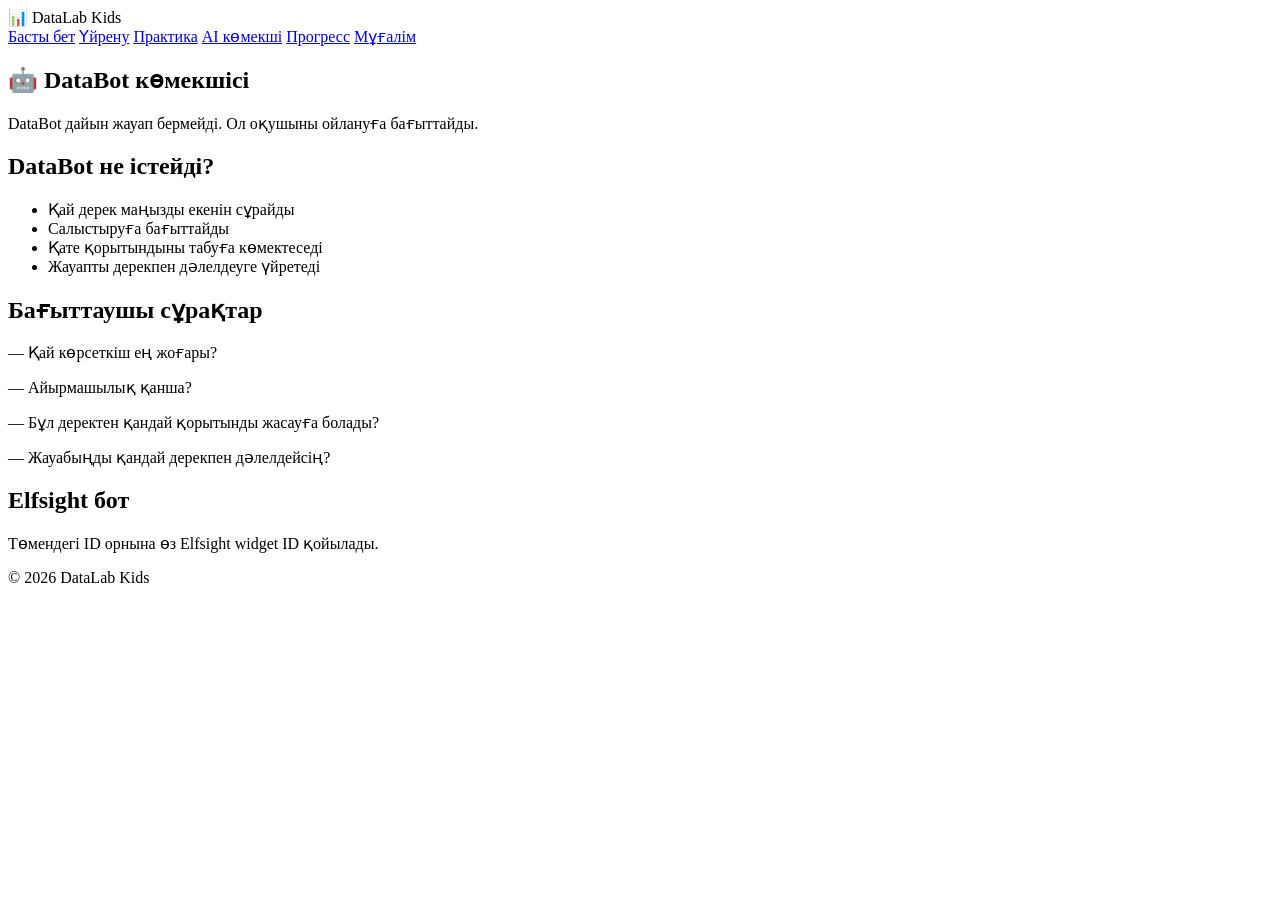
==== ai-helper.html @ 709139b6 "Create ai-helper.html" ====
<!DOCTYPE html>
<html lang="kk">
<head>
  <meta charset="UTF-8">
  <meta name="viewport" content="width=device-width, initial-scale=1.0">
  <title>DataLab Kids | AI көмекші</title>
  <link rel="stylesheet" href="css/style.css">
</head>
<body>

<header class="navbar">
  <div class="logo">📊 DataLab Kids</div>
  <nav>
    <a href="index.html">Басты бет</a>
    <a href="learn.html">Үйрену</a>
    <a href="tasks.html">Практика</a>
    <a href="ai-helper.html">AI көмекші</a>
    <a href="progress.html">Прогресс</a>
    <a href="teacher.html">Мұғалім</a>
  </nav>
</header>

<section class="page-head">
  <h1>🤖 DataBot көмекшісі</h1>
  <p>DataBot дайын жауап бермейді. Ол оқушыны ойлануға бағыттайды.</p>
</section>

<section class="content-grid">
  <div class="card big">
    <h2>DataBot не істейді?</h2>
    <ul>
      <li>Қай дерек маңызды екенін сұрайды</li>
      <li>Салыстыруға бағыттайды</li>
      <li>Қате қорытындыны табуға көмектеседі</li>
      <li>Жауапты дерекпен дәлелдеуге үйретеді</li>
    </ul>
  </div>

  <div class="card big">
    <h2>Бағыттаушы сұрақтар</h2>
    <p>— Қай көрсеткіш ең жоғары?</p>
    <p>— Айырмашылық қанша?</p>
    <p>— Бұл деректен қандай қорытынды жасауға болады?</p>
    <p>— Жауабыңды қандай дерекпен дәлелдейсің?</p>
  </div>
</section>

<section class="bot-area">
  <h2>Elfsight бот</h2>
  <p>Төмендегі ID орнына өз Elfsight widget ID қойылады.</p>

  <div class="elfsight-app-PASTE-YOUR-ID-HERE" data-elfsight-app-lazy></div>
  <script src="https://static.elfsight.com/platform/platform.js" async></script>
</section>

<footer>
  <p>© 2026 DataLab Kids</p>
</footer>

</body>
</html>
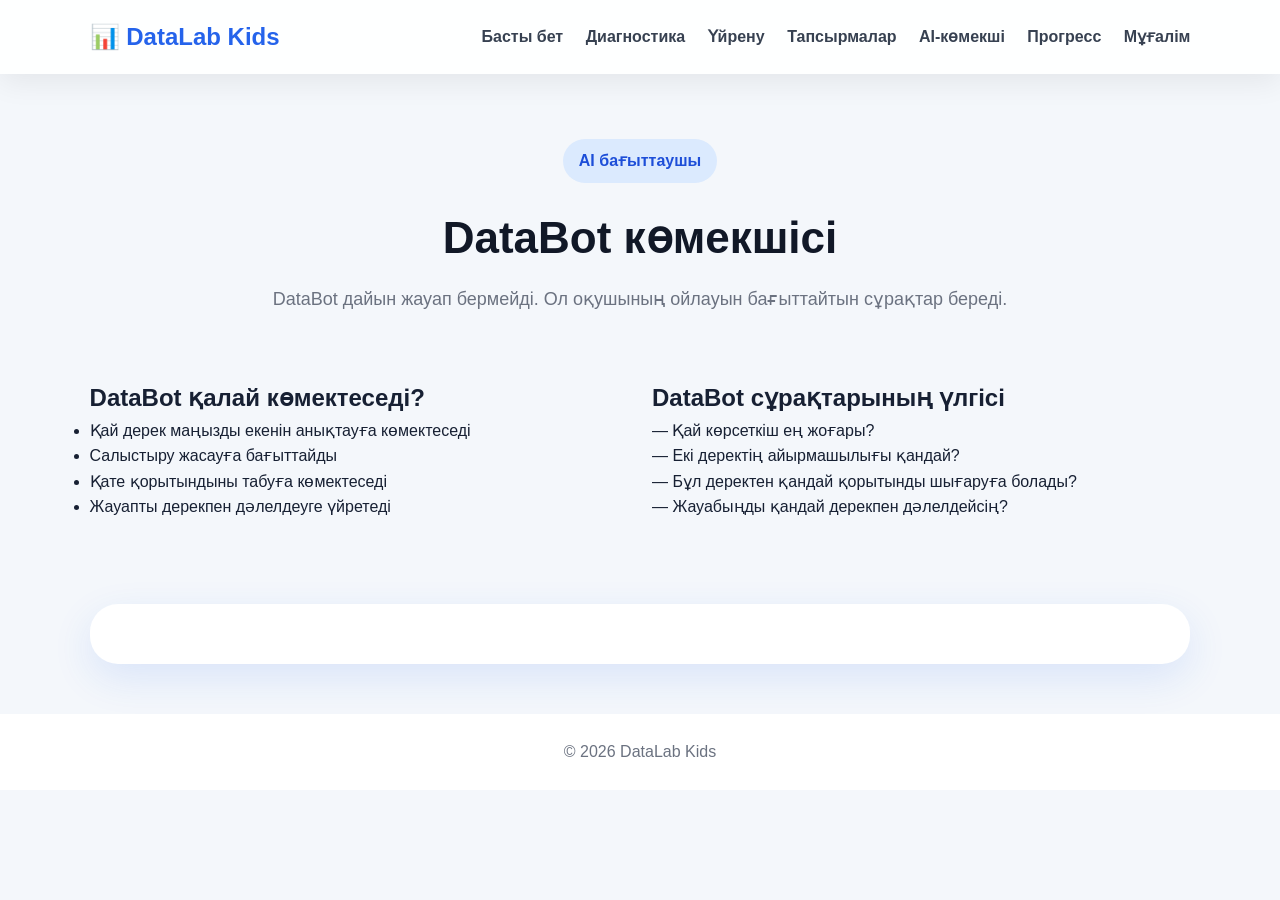
==== commit 7048bbf3: "Update ai-helper.html" ====
--- a/ai-helper.html
+++ b/ai-helper.html
@@ -1,10 +1,10 @@
 <!DOCTYPE html>
 <html lang="kk">
 <head>
-  <meta charset="UTF-8">
-  <meta name="viewport" content="width=device-width, initial-scale=1.0">
-  <title>DataLab Kids | AI көмекші</title>
-  <link rel="stylesheet" href="css/style.css">
+  <meta charset="UTF-8" />
+  <meta name="viewport" content="width=device-width, initial-scale=1.0" />
+  <title>DataLab Kids | AI-көмекші</title>
+  <link rel="stylesheet" href="css/style.css" />
 </head>
 <body>
 
@@ -12,45 +12,49 @@
   <div class="logo">📊 DataLab Kids</div>
   <nav>
     <a href="index.html">Басты бет</a>
+    <a href="diagnostic.html">Диагностика</a>
     <a href="learn.html">Үйрену</a>
-    <a href="tasks.html">Практика</a>
-    <a href="ai-helper.html">AI көмекші</a>
+    <a href="tasks.html">Тапсырмалар</a>
+    <a href="ai-helper.html">AI-көмекші</a>
     <a href="progress.html">Прогресс</a>
     <a href="teacher.html">Мұғалім</a>
   </nav>
 </header>
 
 <section class="page-head">
-  <h1>🤖 DataBot көмекшісі</h1>
-  <p>DataBot дайын жауап бермейді. Ол оқушыны ойлануға бағыттайды.</p>
+  <span class="badge">AI бағыттаушы</span>
+  <h1>DataBot көмекшісі</h1>
+  <p>
+    DataBot дайын жауап бермейді. Ол оқушының ойлауын бағыттайтын сұрақтар береді.
+  </p>
 </section>
 
 <section class="content-grid">
-  <div class="card big">
-    <h2>DataBot не істейді?</h2>
-    <ul>
-      <li>Қай дерек маңызды екенін сұрайды</li>
-      <li>Салыстыруға бағыттайды</li>
+  <div class="info-card big">
+    <h2>DataBot қалай көмектеседі?</h2>
+    <ul class="nice-list">
+      <li>Қай дерек маңызды екенін анықтауға көмектеседі</li>
+      <li>Салыстыру жасауға бағыттайды</li>
       <li>Қате қорытындыны табуға көмектеседі</li>
       <li>Жауапты дерекпен дәлелдеуге үйретеді</li>
     </ul>
   </div>
 
-  <div class="card big">
-    <h2>Бағыттаушы сұрақтар</h2>
+  <div class="info-card big">
+    <h2>DataBot сұрақтарының үлгісі</h2>
     <p>— Қай көрсеткіш ең жоғары?</p>
-    <p>— Айырмашылық қанша?</p>
-    <p>— Бұл деректен қандай қорытынды жасауға болады?</p>
+    <p>— Екі деректің айырмашылығы қандай?</p>
+    <p>— Бұл деректен қандай қорытынды шығаруға болады?</p>
     <p>— Жауабыңды қандай дерекпен дәлелдейсің?</p>
   </div>
 </section>
 
 <section class="bot-area">
-  <h2>Elfsight бот</h2>
-  <p>Төмендегі ID орнына өз Elfsight widget ID қойылады.</p>
 
-  <div class="elfsight-app-PASTE-YOUR-ID-HERE" data-elfsight-app-lazy></div>
-  <script src="https://static.elfsight.com/platform/platform.js" async></script>
+
+  <!-- Elfsight AI Chatbot | Untitled AI Chatbot -->
+<script src="https://elfsightcdn.com/platform.js" async></script>
+<div class="elfsight-app-5457853e-b808-4b36-85d2-f003d47eeeaa" data-elfsight-app-lazy></div>
 </section>
 
 <footer>
--- a/css/style.css
+++ b/css/style.css
@@ -0,0 +1,383 @@
+* {
+  margin: 0;
+  padding: 0;
+  box-sizing: border-box;
+}
+
+body {
+  background: #f4f7fb;
+  color: #172033;
+  font-family: "Segoe UI", Arial, sans-serif;
+  line-height: 1.6;
+}
+
+.navbar {
+  background: rgba(255,255,255,0.95);
+  padding: 18px 7%;
+  display: flex;
+  justify-content: space-between;
+  align-items: center;
+  box-shadow: 0 8px 30px rgba(0,0,0,0.07);
+  position: sticky;
+  top: 0;
+  z-index: 99;
+}
+
+.logo {
+  font-size: 24px;
+  font-weight: 900;
+  color: #2563eb;
+}
+
+nav a {
+  color: #374151;
+  text-decoration: none;
+  margin-left: 18px;
+  font-weight: 700;
+}
+
+nav a:hover {
+  color: #2563eb;
+}
+
+.hero {
+  min-height: 82vh;
+  padding: 80px 7%;
+  display: grid;
+  grid-template-columns: 1.25fr 0.75fr;
+  gap: 45px;
+  align-items: center;
+  background:
+    radial-gradient(circle at top left, #bfdbfe, transparent 35%),
+    radial-gradient(circle at bottom right, #ddd6fe, transparent 35%),
+    linear-gradient(135deg, #eff6ff, #ffffff);
+}
+
+.badge {
+  display: inline-block;
+  background: #dbeafe;
+  color: #1d4ed8;
+  padding: 9px 16px;
+  border-radius: 999px;
+  font-weight: 800;
+  margin-bottom: 20px;
+}
+
+.hero h1 {
+  font-size: 54px;
+  line-height: 1.1;
+  margin-bottom: 22px;
+}
+
+.hero p {
+  font-size: 20px;
+  max-width: 720px;
+  color: #4b5563;
+}
+
+.hero-buttons {
+  margin-top: 30px;
+  display: flex;
+  gap: 16px;
+}
+
+.btn {
+  border: none;
+  border-radius: 16px;
+  padding: 14px 24px;
+  font-size: 16px;
+  font-weight: 800;
+  text-decoration: none;
+  cursor: pointer;
+  display: inline-block;
+}
+
+.primary {
+  background: #2563eb;
+  color: white;
+  box-shadow: 0 12px 24px rgba(37,99,235,0.25);
+}
+
+.secondary {
+  background: white;
+  color: #2563eb;
+  border: 2px solid #2563eb;
+}
+
+.hero-panel,
+.card,
+.task-card,
+.research-info,
+.table-box,
+.bot-area,
+.recommend,
+.progress-card,
+.dash-card {
+  background: white;
+  border-radius: 28px;
+  padding: 30px;
+  box-shadow: 0 14px 40px rgba(37, 99, 235, 0.12);
+}
+
+.hero-panel h3 {
+  font-size: 24px;
+  color: #2563eb;
+  margin-bottom: 18px;
+}
+
+.check {
+  padding: 13px;
+  margin-bottom: 12px;
+  background: #f0f9ff;
+  border-radius: 14px;
+  font-weight: 700;
+}
+
+.problem,
+.research-block,
+.table-box,
+.bot-area,
+.recommend,
+.research-info,
+.task-card {
+  margin: 35px 7%;
+}
+
+.problem h2,
+.research-block h2,
+.table-box h2,
+.task-card h2,
+.research-info h2,
+.bot-area h2,
+.recommend h2 {
+  color: #1d4ed8;
+  margin-bottom: 18px;
+}
+
+.cards-3,
+.content-grid,
+.progress-grid,
+.dashboard {
+  display: grid;
+  gap: 24px;
+}
+
+.cards-3 {
+  grid-template-columns: repeat(3, 1fr);
+}
+
+.content-grid,
+.progress-grid {
+  margin: 35px 7%;
+  grid-template-columns: repeat(2, 1fr);
+}
+
+.dashboard {
+  margin: 35px 7%;
+  grid-template-columns: repeat(4, 1fr);
+}
+
+.card h3,
+.card h2 {
+  color: #2563eb;
+  margin-bottom: 12px;
+}
+
+.big {
+  min-height: 190px;
+}
+
+.page-head {
+  text-align: center;
+  padding: 65px 7% 30px;
+}
+
+.page-head h1 {
+  font-size: 44px;
+  color: #111827;
+}
+
+.page-head p {
+  font-size: 18px;
+  color: #6b7280;
+  max-width: 850px;
+  margin: 12px auto 0;
+}
+
+.steps-row {
+  display: grid;
+  grid-template-columns: repeat(5, 1fr);
+  gap: 18px;
+}
+
+.steps-row div {
+  background: white;
+  border-radius: 22px;
+  padding: 24px;
+  text-align: center;
+  color: #2563eb;
+  font-size: 30px;
+  font-weight: 900;
+  box-shadow: 0 10px 25px rgba(0,0,0,0.07);
+}
+
+.steps-row span {
+  display: block;
+  color: #374151;
+  font-size: 15px;
+  margin-top: 8px;
+}
+
+table {
+  width: 100%;
+  border-collapse: collapse;
+  overflow: hidden;
+  border-radius: 18px;
+  background: white;
+}
+
+th {
+  background: #2563eb;
+  color: white;
+  padding: 14px;
+  text-align: left;
+}
+
+td {
+  padding: 14px;
+  border-bottom: 1px solid #e5e7eb;
+}
+
+tr:hover {
+  background: #eff6ff;
+}
+
+label {
+  display: block;
+  font-weight: 800;
+  margin: 18px 0 8px;
+}
+
+input,
+textarea {
+  width: 100%;
+  border: 2px solid #dbeafe;
+  border-radius: 16px;
+  padding: 14px;
+  font-size: 16px;
+  outline: none;
+}
+
+textarea {
+  min-height: 110px;
+  resize: vertical;
+}
+
+input:focus,
+textarea:focus {
+  border-color: #2563eb;
+}
+
+.wrong-box {
+  background: #fff7ed;
+  color: #7c2d12;
+  border-left: 6px solid #f97316;
+  padding: 20px;
+  border-radius: 18px;
+  font-weight: 700;
+  margin-bottom: 18px;
+}
+
+.final-card {
+  border: 2px solid #bfdbfe;
+}
+
+.result-box {
+  margin-top: 22px;
+  padding: 22px;
+  border-radius: 20px;
+  display: none;
+}
+
+.good {
+  background: #dcfce7;
+  color: #166534;
+}
+
+.mid {
+  background: #fef9c3;
+  color: #854d0e;
+}
+
+.low {
+  background: #fee2e2;
+  color: #991b1b;
+}
+
+.bar {
+  height: 16px;
+  background: #e5e7eb;
+  border-radius: 999px;
+  overflow: hidden;
+  margin: 14px 0;
+}
+
+.bar span {
+  display: block;
+  height: 100%;
+  background: linear-gradient(90deg, #2563eb, #22c55e);
+}
+
+.dash-card {
+  text-align: center;
+}
+
+.dash-card h3 {
+  color: #6b7280;
+  font-size: 16px;
+}
+
+.dash-card p {
+  color: #2563eb;
+  font-size: 28px;
+  font-weight: 900;
+  margin-top: 8px;
+}
+
+footer {
+  text-align: center;
+  padding: 25px;
+  color: #6b7280;
+  background: white;
+  margin-top: 50px;
+}
+
+@media (max-width: 900px) {
+  .navbar {
+    flex-direction: column;
+    gap: 15px;
+  }
+
+  nav {
+    display: flex;
+    flex-wrap: wrap;
+    justify-content: center;
+  }
+
+  nav a {
+    margin: 8px;
+  }
+
+  .hero,
+  .cards-3,
+  .content-grid,
+  .progress-grid,
+  .dashboard,
+  .steps-row {
+    grid-template-columns: 1fr;
+  }
+
+  .hero h1 {
+    font-size: 38px;
+  }
+}
